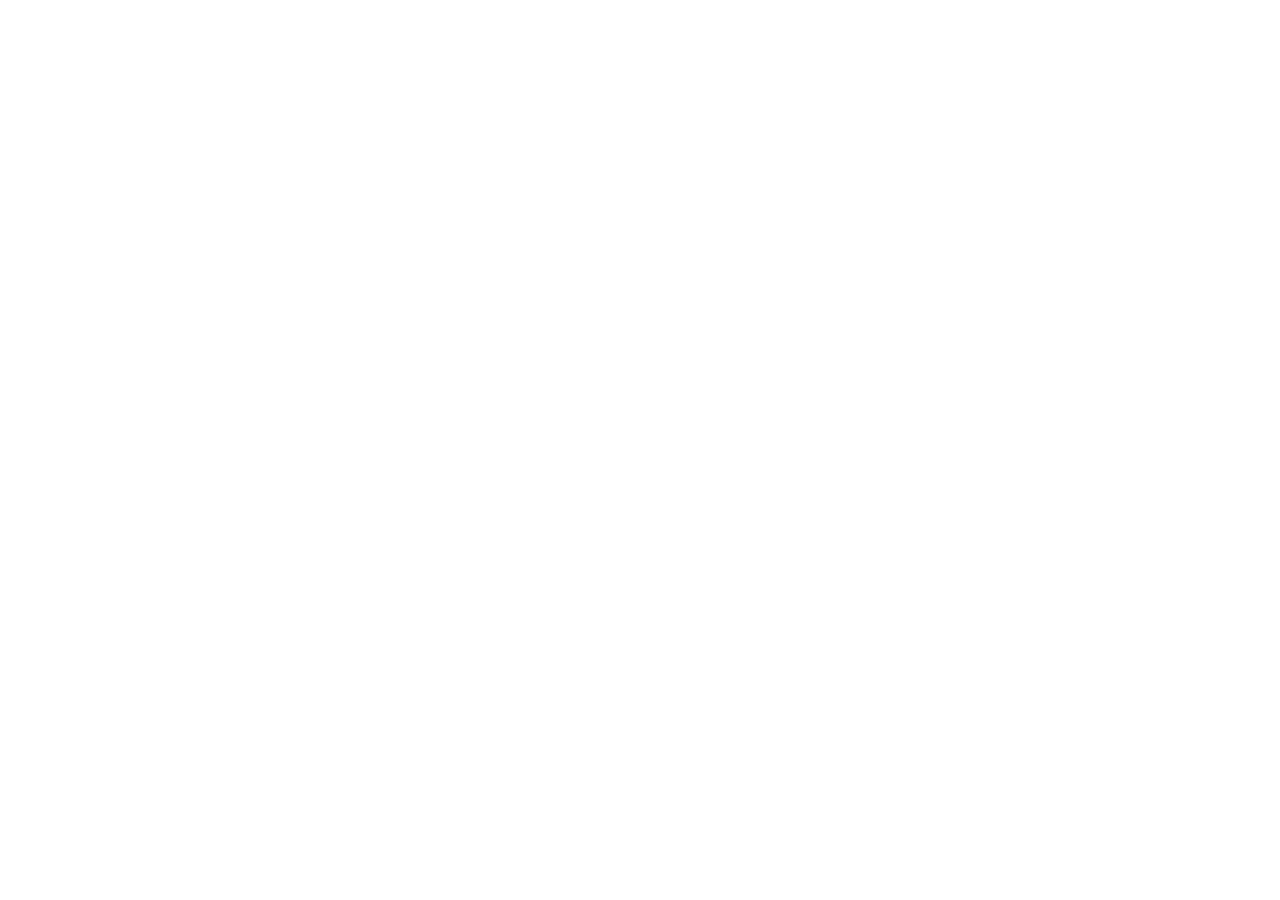
==== escola_completo/src/main/resources/templates/index.html @ 72299134 "27.03.24" ====
<!DOCTYPE html>
<html lang="pt-br" xmlns:th="http://thymeleaf.org/">


<head>
    <meta charset="UTF-8">
    <meta name="viewport" content="width=device-width, initial-scale=1.0">
    <title>Home</title>
    <link href="https://cdn.jsdelivr.net/npm/bootstrap@5.3.3/dist/css/bootstrap.min.css" rel="stylesheet"
        integrity="sha384-QWTKZyjpPEjISv5WaRU9OFeRpok6YctnYmDr5pNlyT2bRjXh0JMhjY6hW+ALEwIH" crossorigin="anonymous">
    <link rel="stylesheet" th:href="@{css/style.css}">
    <link href="https://cdnjs.cloudflare.com/ajax/libs/font-awesome/5.15.3/css/all.min.css" rel="stylesheet">
    <link rel="stylesheet" th:href="@{css/style-cadastro.css}">

</head>


<body>
    <div class="container">
        <div th:insert="~{fragmentos/header :: header}"><!-- barra de menu --></div>
        <!-- ---inserir um carroussel-- -->
        <!-- inserir um footer -->
    </div>


</body>


</html>
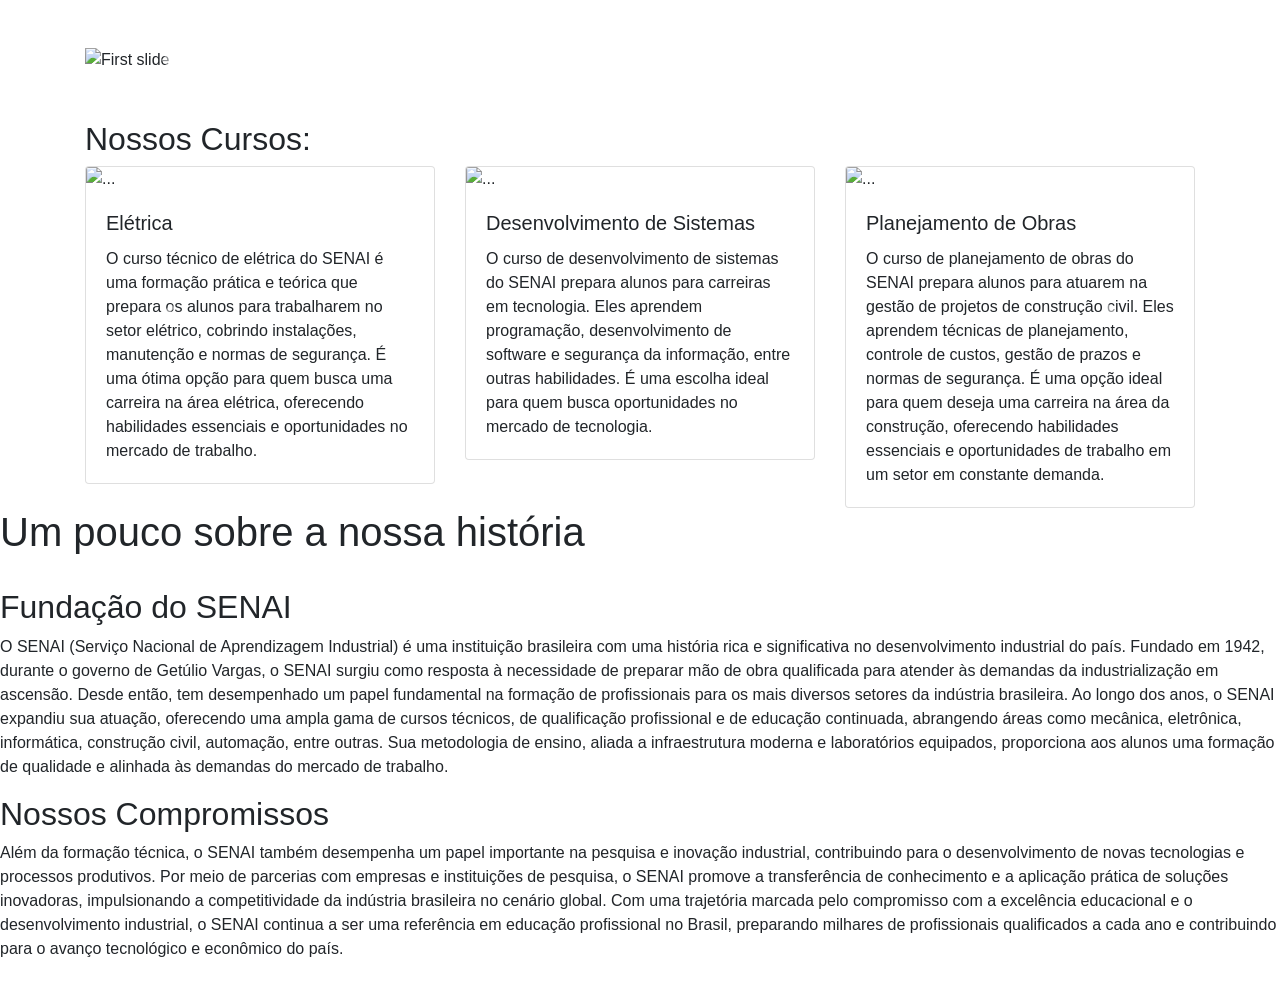
==== commit 9dcb7c9c: "08.05.24" ====
--- a/escola_completo/src/main/resources/templates/index.html
+++ b/escola_completo/src/main/resources/templates/index.html
@@ -1,29 +1,182 @@
 <!DOCTYPE html>
 <html lang="pt-br" xmlns:th="http://thymeleaf.org/">
+    <head>
+        <meta charset="UTF-8">
+        <meta name="viewport" content="width=device-width, initial-scale=1.0">
+        <title>Página Inicial da Escola</title>
+        <link href="https://cdn.jsdelivr.net/npm/bootstrap@5.3.3/dist/css/bootstrap.min.css" rel="stylesheet"
+            integrity="sha384-QWTKZyjpPEjISv5WaRU9OFeRpok6YctnYmDr5pNlyT2bRjXh0JMhjY6hW+ALEwIH" crossorigin="anonymous">
+        <link href="https://stackpath.bootstrapcdn.com/bootstrap/4.5.2/css/bootstrap.min.css" rel="stylesheet">
+        <link rel="stylesheet" th:href="@{css/style.css}">
+        <link rel="stylesheet" th:href="@{css/style-home.css}">
+        <link href="https://cdnjs.cloudflare.com/ajax/libs/font-awesome/5.15.3/css/all.min.css" rel="stylesheet">
+        <link rel="stylesheet" href="https://cdnjs.cloudflare.com/ajax/libs/font-awesome/6.4.2/css/all.min.css">
+    </head>
+    
+<body>
+    <div th:insert="~{fragmentos/header :: header}"></div>
+    <div class="container mt-5">
+        <div id="carouselExampleIndicators" class="carousel slide" data-ride="carousel">
+            <ol class="carousel-indicators">
+                <li data-target="#carouselExampleIndicators" data-slide-to="0" class="active"></li>
+                <li data-target="#carouselExampleIndicators" data-slide-to="1"></li>
+                <li data-target="#carouselExampleIndicators" data-slide-to="2"></li>
+            </ol>
+            <div class="carousel-inner">
+                <div class="carousel-item active">
+                    <img class="d-block w-100" src="/imagens/banners/banner_teste.png" alt="First slide">
+                </div>
+                <div class="carousel-item">
+                    <img class="d-block w-100" src="/imagens/banners/banner2.png" alt="Second slide">
+                </div>
+                <div class="carousel-item">
+                    <img class="d-block w-100" src="/imagens/banners/banner_teste.png" alt="Third slide">
+                </div>
+            </div>
+            <a class="carousel-control-prev" href="#carouselExampleIndicators" role="button" data-slide="prev">
+                <span class="carousel-control-prev-icon" aria-hidden="true"></span>
+                <span class="sr-only">Previous</span>
+            </a>
+            <a class="carousel-control-next" href="#carouselExampleIndicators" role="button" data-slide="next">
+                <span class="carousel-control-next-icon" aria-hidden="true"></span>
+                <span class="sr-only">Next</span>
+            </a>
+        </div>
+    </div>
+
+    <div class="container mt-5">
+        <div id="carouselExampleControls" class="carousel slide" data-ride="carousel">
+            <h2>Nossos Cursos:</h2>
+            <div class="carousel-inner">
+                <div class="carousel-item active">
+                    <div class="row">
+                        <div class="col-md-4">
+                            <div class="card">
+                                <img src="/imagens/cursos/1.jpg" class="card-img-top" alt="...">
+                                <div class="card-body">
+                                    <h5 class="card-title">Elétrica</h5>
+                                    <p class="card-text">
+                                        O curso técnico de elétrica do SENAI é uma formação prática e teórica que prepara os alunos para trabalharem no setor elétrico, cobrindo instalações, manutenção e normas de segurança. É uma ótima opção para quem busca uma carreira na área elétrica, oferecendo habilidades essenciais e oportunidades no mercado de trabalho.</p>
+                                </div>
+                            </div>
+                        </div>
+                        <div class="col-md-4">
+                            <div class="card">
+                                <img src="/imagens/cursos/2.jpg" class="card-img-top" alt="...">
+                                <div class="card-body">
+                                    <h5 class="card-title">Desenvolvimento de Sistemas</h5>
+                                    <p class="card-text">O curso de desenvolvimento de sistemas do SENAI prepara alunos para carreiras em tecnologia. Eles aprendem programação, desenvolvimento de software e segurança da informação, entre outras habilidades. É uma escolha ideal para quem busca oportunidades no mercado de tecnologia.</p>
+                                </div>
+                            </div>
+                        </div>
+                        <div class="col-md-4">
+                            <div class="card">
+                                <img src="/imagens/cursos/3.jpeg" class="card-img-top" alt="...">
+                                <div class="card-body">
+                                    <h5 class="card-title">Planejamento de Obras</h5>
+                                    <p class="card-text">
+                                        O curso de planejamento de obras do SENAI prepara alunos para atuarem na gestão de projetos de construção civil. Eles aprendem técnicas de planejamento, controle de custos, gestão de prazos e normas de segurança. É uma opção ideal para quem deseja uma carreira na área da construção, oferecendo habilidades essenciais e oportunidades de trabalho em um setor em constante demanda.</p>
+                                </div>
+                            </div>
+                        </div>
+                    </div>
+                </div>
+                <div class="carousel-item">
+                    <div class="row">
+                        <div class="col-md-4">
+                            <div class="card">
+                                <img src="/imagens/cursos/4.jpg" class="card-img-top" alt="...">
+                                <div class="card-body">
+                                    <h5 class="card-title">Usinagem</h5>
+                                    <p class="card-text">O curso de usinagem do SENAI prepara alunos para atuarem na indústria metalúrgica. Eles aprendem técnicas de usinagem, operação de máquinas, leitura e interpretação de desenhos técnicos, além de normas de segurança. É uma opção ideal para quem busca uma carreira na área da produção industrial, oferecendo habilidades práticas e oportunidades de trabalho em diversos setores, como automotivo, aeronáutico e metalúrgico.</p>
+                                </div>
+                            </div>
+                        </div>
+                        <div class="col-md-4">
+                            <div class="card">
+                                <img src="/imagens/cursos/5.jpg" class="card-img-top" alt="...">
+                                <div class="card-body">
+                                    <h5 class="card-title">Mecânica</h5>
+                                    <p class="card-text">O curso de mecânica do SENAI prepara alunos para trabalhar com manutenção e reparo de máquinas e veículos. É uma opção para quem busca uma carreira prática e versátil na área da mecânica, oferecendo habilidades essenciais e oportunidades de trabalho em vários setores industriais.
 
 
-<head>
-    <meta charset="UTF-8">
-    <meta name="viewport" content="width=device-width, initial-scale=1.0">
-    <title>Home</title>
-    <link href="https://cdn.jsdelivr.net/npm/bootstrap@5.3.3/dist/css/bootstrap.min.css" rel="stylesheet"
-        integrity="sha384-QWTKZyjpPEjISv5WaRU9OFeRpok6YctnYmDr5pNlyT2bRjXh0JMhjY6hW+ALEwIH" crossorigin="anonymous">
-    <link rel="stylesheet" th:href="@{css/style.css}">
-    <link href="https://cdnjs.cloudflare.com/ajax/libs/font-awesome/5.15.3/css/all.min.css" rel="stylesheet">
-    <link rel="stylesheet" th:href="@{css/style-cadastro.css}">
-
-</head>
 
 
-<body>
-    <div class="container">
-        <div th:insert="~{fragmentos/header :: header}"><!-- barra de menu --></div>
-        <!-- ---inserir um carroussel-- -->
-        <!-- inserir um footer -->
+
+
+                                    </p>
+                                </div>
+                            </div>
+                        </div>
+                        <div class="col-md-4">
+                            <div class="card">
+                                <img src="/imagens/cursos/6.jpg" class="card-img-top" alt="...">
+                                <div class="card-body">
+                                    <h5 class="card-title">Eletroeletrônica</h5>
+                                    <p class="card-text">O curso de eletroeletrônica do SENAI prepara profissionais para trabalhar com eletrônica e sistemas elétricos em diversos setores industriais. É uma formação prática e versátil, oferecendo oportunidades em áreas como telecomunicações, automação industrial e energia.
+
+
+
+
+
+                                    </p>
+                                </div>
+                            </div>
+                        </div>
+                    </div>
+                </div>
+            </div>
+            <a class="carousel-control-prev" href="#carouselExampleControls" role="button" data-slide="prev">
+                <span class="carousel-control-prev-icon" aria-hidden="true"></span>
+                <span class="sr-only">Anterior</span>
+            </a>
+            <a class="carousel-control-next" href="#carouselExampleControls" role="button" data-slide="next">
+                <span class="carousel-control-next-icon" aria-hidden="true"></span>
+                <span class="sr-only">Próximo</span>
+            </a>
+        </div>
+    </div>
+    
+    <div class="recomendacoes-semana">
+        <h1>Um pouco sobre a nossa história</h1>
     </div>
 
+    <section class="recomendacao">
+        <div class="container-recomendacoes">
+
+            <img src="/imagens/senai/img1.png" alt=""> <!-- Colocar a imagem do livro aqui -->
+            <section class="texto">
+                <h2 class="titulo">Fundação do SENAI</h2>
+                <p class="paragrafo">O SENAI (Serviço Nacional de Aprendizagem Industrial) é uma instituição brasileira com uma história rica e significativa no desenvolvimento industrial do país. Fundado em 1942, durante o governo de Getúlio Vargas, o SENAI surgiu como resposta à necessidade de preparar mão de obra qualificada para atender às demandas da industrialização em ascensão. Desde então, tem desempenhado um papel fundamental na formação de profissionais para os mais diversos setores da indústria brasileira.
+
+                    Ao longo dos anos, o SENAI expandiu sua atuação, oferecendo uma ampla gama de cursos técnicos, de qualificação profissional e de educação continuada, abrangendo áreas como mecânica, eletrônica, informática, construção civil, automação, entre outras. Sua metodologia de ensino, aliada a infraestrutura moderna e laboratórios equipados, proporciona aos alunos uma formação de qualidade e alinhada às demandas do mercado de trabalho.
+
+    
+                </p>
+            </section>
+        </div>
+        </div>
+        <div class="container-recomendacoes2">
+
+            <section class="texto2">
+                <h2 class="titulo">Nossos Compromissos</h2>
+                <p class="paragrafo">Além da formação técnica, o SENAI também desempenha um papel importante na pesquisa e inovação industrial, contribuindo para o desenvolvimento de novas tecnologias e processos produtivos. Por meio de parcerias com empresas e instituições de pesquisa, o SENAI promove a transferência de conhecimento e a aplicação prática de soluções inovadoras, impulsionando a competitividade da indústria brasileira no cenário global.
+
+
+
+                    Com uma trajetória marcada pelo compromisso com a excelência educacional e o desenvolvimento industrial, o SENAI continua a ser uma referência em educação profissional no Brasil, preparando milhares de profissionais qualificados a cada ano e contribuindo para o avanço tecnológico e econômico do país.
+                </p>
+            </section>
+
+            <img src="/imagens/senai/img2.jpg" alt=""> <!-- Colocar a imagem do livro aqui -->
+        </div>
+
+    </section>
+    <div th:insert="~{fragmentos/footer :: footer}"></div>
 
 </body>
-
-
+<!-- <script th:src="@{/js/carousel.js}"></script> -->
+<script src="https://code.jquery.com/jquery-3.5.1.slim.min.js"></script>
+<script src="https://cdn.jsdelivr.net/npm/@popperjs/core@2.5.3/dist/umd/popper.min.js"></script>
+<script src="https://stackpath.bootstrapcdn.com/bootstrap/4.5.2/js/bootstrap.min.js"></script>
 </html>
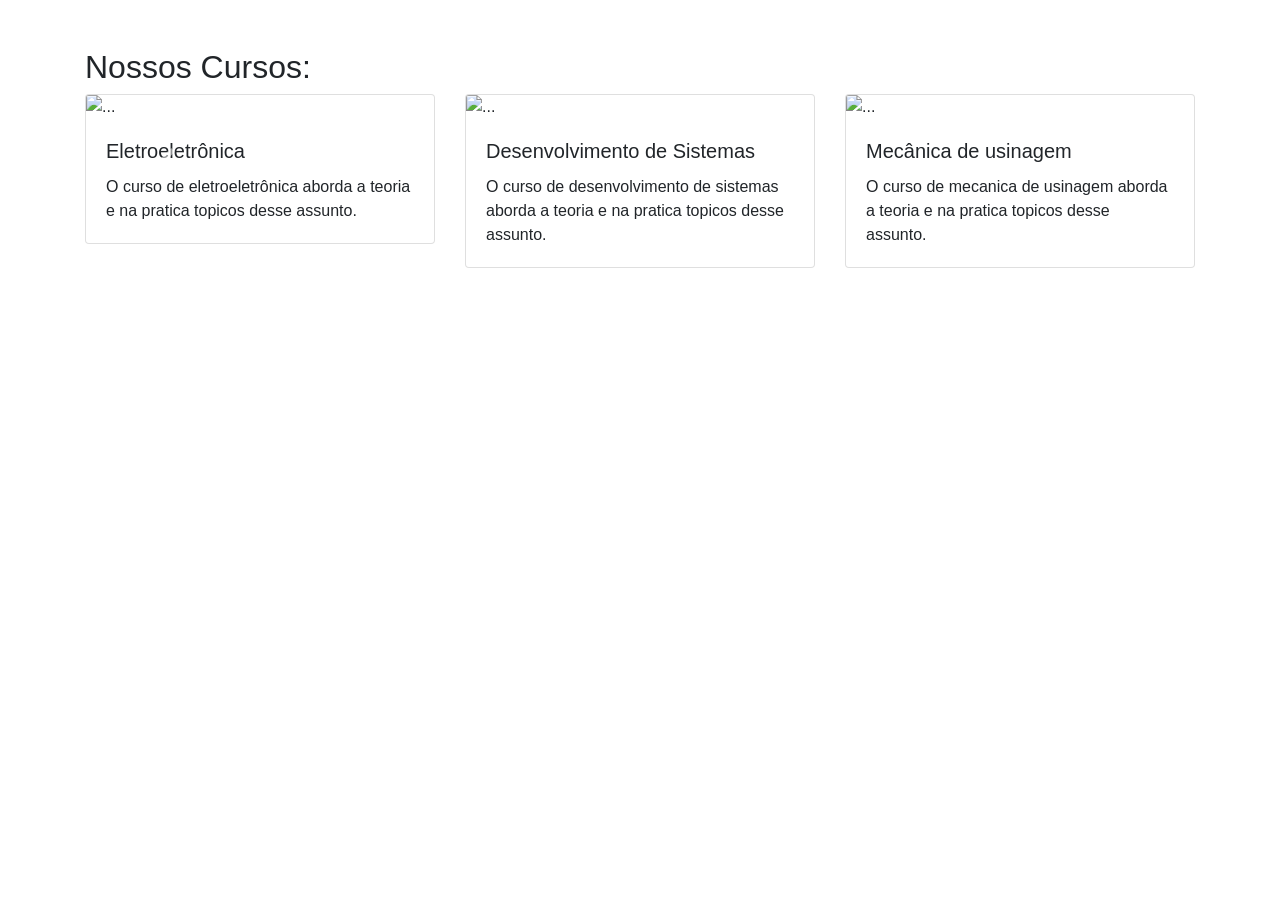
==== commit 2abcda3b: "08.05.2024" ====
--- a/escola_completo/src/main/resources/templates/index.html
+++ b/escola_completo/src/main/resources/templates/index.html
@@ -1,48 +1,22 @@
 <!DOCTYPE html>
 <html lang="pt-br" xmlns:th="http://thymeleaf.org/">
-    <head>
-        <meta charset="UTF-8">
-        <meta name="viewport" content="width=device-width, initial-scale=1.0">
-        <title>Página Inicial da Escola</title>
-        <link href="https://cdn.jsdelivr.net/npm/bootstrap@5.3.3/dist/css/bootstrap.min.css" rel="stylesheet"
-            integrity="sha384-QWTKZyjpPEjISv5WaRU9OFeRpok6YctnYmDr5pNlyT2bRjXh0JMhjY6hW+ALEwIH" crossorigin="anonymous">
-        <link href="https://stackpath.bootstrapcdn.com/bootstrap/4.5.2/css/bootstrap.min.css" rel="stylesheet">
-        <link rel="stylesheet" th:href="@{css/style.css}">
-        <link rel="stylesheet" th:href="@{css/style-home.css}">
-        <link href="https://cdnjs.cloudflare.com/ajax/libs/font-awesome/5.15.3/css/all.min.css" rel="stylesheet">
-        <link rel="stylesheet" href="https://cdnjs.cloudflare.com/ajax/libs/font-awesome/6.4.2/css/all.min.css">
-    </head>
-    
+
+<head>
+    <meta charset="UTF-8">
+    <meta name="viewport" content="width=device-width, initial-scale=1.0">
+    <title>Página Inicial da Escola</title>
+    <link href="https://cdn.jsdelivr.net/npm/bootstrap@5.3.3/dist/css/bootstrap.min.css" rel="stylesheet"
+        integrity="sha384-QWTKZyjpPEjISv5WaRU9OFeRpok6YctnYmDr5pNlyT2bRjXh0JMhjY6hW+ALEwIH" crossorigin="anonymous">
+    <link href="https://stackpath.bootstrapcdn.com/bootstrap/4.5.2/css/bootstrap.min.css" rel="stylesheet">
+    <link rel="stylesheet" th:href="@{css/style.css}">
+    <link rel="stylesheet" th:href="@{css/style-home.css}">
+    <link href="https://cdnjs.cloudflare.com/ajax/libs/font-awesome/5.15.3/css/all.min.css" rel="stylesheet">
+    <link rel="stylesheet" href="https://cdnjs.cloudflare.com/ajax/libs/font-awesome/6.4.2/css/all.min.css">
+</head>
+
 <body>
     <div th:insert="~{fragmentos/header :: header}"></div>
-    <div class="container mt-5">
-        <div id="carouselExampleIndicators" class="carousel slide" data-ride="carousel">
-            <ol class="carousel-indicators">
-                <li data-target="#carouselExampleIndicators" data-slide-to="0" class="active"></li>
-                <li data-target="#carouselExampleIndicators" data-slide-to="1"></li>
-                <li data-target="#carouselExampleIndicators" data-slide-to="2"></li>
-            </ol>
-            <div class="carousel-inner">
-                <div class="carousel-item active">
-                    <img class="d-block w-100" src="/imagens/banners/banner_teste.png" alt="First slide">
-                </div>
-                <div class="carousel-item">
-                    <img class="d-block w-100" src="/imagens/banners/banner2.png" alt="Second slide">
-                </div>
-                <div class="carousel-item">
-                    <img class="d-block w-100" src="/imagens/banners/banner_teste.png" alt="Third slide">
-                </div>
-            </div>
-            <a class="carousel-control-prev" href="#carouselExampleIndicators" role="button" data-slide="prev">
-                <span class="carousel-control-prev-icon" aria-hidden="true"></span>
-                <span class="sr-only">Previous</span>
-            </a>
-            <a class="carousel-control-next" href="#carouselExampleIndicators" role="button" data-slide="next">
-                <span class="carousel-control-next-icon" aria-hidden="true"></span>
-                <span class="sr-only">Next</span>
-            </a>
-        </div>
-    </div>
+
 
     <div class="container mt-5">
         <div id="carouselExampleControls" class="carousel slide" data-ride="carousel">
@@ -52,30 +26,33 @@
                     <div class="row">
                         <div class="col-md-4">
                             <div class="card">
-                                <img src="/imagens/cursos/1.jpg" class="card-img-top" alt="...">
+                                <img src="" class="card-img-top" alt="...">
                                 <div class="card-body">
-                                    <h5 class="card-title">Elétrica</h5>
+                                    <h5 class="card-title">Eletroeletrônica</h5>
                                     <p class="card-text">
-                                        O curso técnico de elétrica do SENAI é uma formação prática e teórica que prepara os alunos para trabalharem no setor elétrico, cobrindo instalações, manutenção e normas de segurança. É uma ótima opção para quem busca uma carreira na área elétrica, oferecendo habilidades essenciais e oportunidades no mercado de trabalho.</p>
+                                        O curso de eletroeletrônica aborda a teoria e na pratica topicos desse assunto.
+                                    </p>
                                 </div>
                             </div>
                         </div>
                         <div class="col-md-4">
                             <div class="card">
-                                <img src="/imagens/cursos/2.jpg" class="card-img-top" alt="...">
+                                <img src="" class="card-img-top" alt="...">
                                 <div class="card-body">
                                     <h5 class="card-title">Desenvolvimento de Sistemas</h5>
-                                    <p class="card-text">O curso de desenvolvimento de sistemas do SENAI prepara alunos para carreiras em tecnologia. Eles aprendem programação, desenvolvimento de software e segurança da informação, entre outras habilidades. É uma escolha ideal para quem busca oportunidades no mercado de tecnologia.</p>
+                                    <p class="card-text">O curso de desenvolvimento de sistemas aborda a teoria e na
+                                        pratica topicos desse assunto.</p>
                                 </div>
                             </div>
                         </div>
                         <div class="col-md-4">
                             <div class="card">
-                                <img src="/imagens/cursos/3.jpeg" class="card-img-top" alt="...">
+                                <img src="" class="card-img-top" alt="...">
                                 <div class="card-body">
-                                    <h5 class="card-title">Planejamento de Obras</h5>
+                                    <h5 class="card-title">Mecânica de usinagem</h5>
                                     <p class="card-text">
-                                        O curso de planejamento de obras do SENAI prepara alunos para atuarem na gestão de projetos de construção civil. Eles aprendem técnicas de planejamento, controle de custos, gestão de prazos e normas de segurança. É uma opção ideal para quem deseja uma carreira na área da construção, oferecendo habilidades essenciais e oportunidades de trabalho em um setor em constante demanda.</p>
+                                        O curso de mecanica de usinagem aborda a teoria e na pratica topicos desse
+                                        assunto.</p>
                                 </div>
                             </div>
                         </div>
@@ -85,40 +62,32 @@
                     <div class="row">
                         <div class="col-md-4">
                             <div class="card">
-                                <img src="/imagens/cursos/4.jpg" class="card-img-top" alt="...">
+                                <img src="" class="card-img-top" alt="...">
                                 <div class="card-body">
-                                    <h5 class="card-title">Usinagem</h5>
-                                    <p class="card-text">O curso de usinagem do SENAI prepara alunos para atuarem na indústria metalúrgica. Eles aprendem técnicas de usinagem, operação de máquinas, leitura e interpretação de desenhos técnicos, além de normas de segurança. É uma opção ideal para quem busca uma carreira na área da produção industrial, oferecendo habilidades práticas e oportunidades de trabalho em diversos setores, como automotivo, aeronáutico e metalúrgico.</p>
+                                    <h5 class="card-title">Ferramentaria</h5>
+                                    <p class="card-text">O curso Ferramentaria aborda a teoria e na pratica topicos
+                                        desse assunto.</p>
                                 </div>
                             </div>
                         </div>
                         <div class="col-md-4">
                             <div class="card">
-                                <img src="/imagens/cursos/5.jpg" class="card-img-top" alt="...">
+                                <img src="" class="card-img-top" alt="...">
                                 <div class="card-body">
-                                    <h5 class="card-title">Mecânica</h5>
-                                    <p class="card-text">O curso de mecânica do SENAI prepara alunos para trabalhar com manutenção e reparo de máquinas e veículos. É uma opção para quem busca uma carreira prática e versátil na área da mecânica, oferecendo habilidades essenciais e oportunidades de trabalho em vários setores industriais.
-
-
-
-
-
-
+                                    <h5 class="card-title">Joalheria</h5>
+                                    <p class="card-text">O curso de Joalheria aborda a teoria e na pratica topicos desse
+                                        assunto.
                                     </p>
                                 </div>
                             </div>
                         </div>
                         <div class="col-md-4">
                             <div class="card">
-                                <img src="/imagens/cursos/6.jpg" class="card-img-top" alt="...">
+                                <img src="" class="card-img-top" alt="...">
                                 <div class="card-body">
-                                    <h5 class="card-title">Eletroeletrônica</h5>
-                                    <p class="card-text">O curso de eletroeletrônica do SENAI prepara profissionais para trabalhar com eletrônica e sistemas elétricos em diversos setores industriais. É uma formação prática e versátil, oferecendo oportunidades em áreas como telecomunicações, automação industrial e energia.
-
-
-
-
-
+                                    <h5 class="card-title">Desenho técnico</h5>
+                                    <p class="card-text">O curso de desenho técnico aborda a teoria e na pratica topicos
+                                        desse assunto.
                                     </p>
                                 </div>
                             </div>
@@ -136,42 +105,7 @@
             </a>
         </div>
     </div>
-    
-    <div class="recomendacoes-semana">
-        <h1>Um pouco sobre a nossa história</h1>
-    </div>
 
-    <section class="recomendacao">
-        <div class="container-recomendacoes">
-
-            <img src="/imagens/senai/img1.png" alt=""> <!-- Colocar a imagem do livro aqui -->
-            <section class="texto">
-                <h2 class="titulo">Fundação do SENAI</h2>
-                <p class="paragrafo">O SENAI (Serviço Nacional de Aprendizagem Industrial) é uma instituição brasileira com uma história rica e significativa no desenvolvimento industrial do país. Fundado em 1942, durante o governo de Getúlio Vargas, o SENAI surgiu como resposta à necessidade de preparar mão de obra qualificada para atender às demandas da industrialização em ascensão. Desde então, tem desempenhado um papel fundamental na formação de profissionais para os mais diversos setores da indústria brasileira.
-
-                    Ao longo dos anos, o SENAI expandiu sua atuação, oferecendo uma ampla gama de cursos técnicos, de qualificação profissional e de educação continuada, abrangendo áreas como mecânica, eletrônica, informática, construção civil, automação, entre outras. Sua metodologia de ensino, aliada a infraestrutura moderna e laboratórios equipados, proporciona aos alunos uma formação de qualidade e alinhada às demandas do mercado de trabalho.
-
-    
-                </p>
-            </section>
-        </div>
-        </div>
-        <div class="container-recomendacoes2">
-
-            <section class="texto2">
-                <h2 class="titulo">Nossos Compromissos</h2>
-                <p class="paragrafo">Além da formação técnica, o SENAI também desempenha um papel importante na pesquisa e inovação industrial, contribuindo para o desenvolvimento de novas tecnologias e processos produtivos. Por meio de parcerias com empresas e instituições de pesquisa, o SENAI promove a transferência de conhecimento e a aplicação prática de soluções inovadoras, impulsionando a competitividade da indústria brasileira no cenário global.
-
-
-
-                    Com uma trajetória marcada pelo compromisso com a excelência educacional e o desenvolvimento industrial, o SENAI continua a ser uma referência em educação profissional no Brasil, preparando milhares de profissionais qualificados a cada ano e contribuindo para o avanço tecnológico e econômico do país.
-                </p>
-            </section>
-
-            <img src="/imagens/senai/img2.jpg" alt=""> <!-- Colocar a imagem do livro aqui -->
-        </div>
-
-    </section>
     <div th:insert="~{fragmentos/footer :: footer}"></div>
 
 </body>
@@ -179,4 +113,5 @@
 <script src="https://code.jquery.com/jquery-3.5.1.slim.min.js"></script>
 <script src="https://cdn.jsdelivr.net/npm/@popperjs/core@2.5.3/dist/umd/popper.min.js"></script>
 <script src="https://stackpath.bootstrapcdn.com/bootstrap/4.5.2/js/bootstrap.min.js"></script>
+
 </html>
